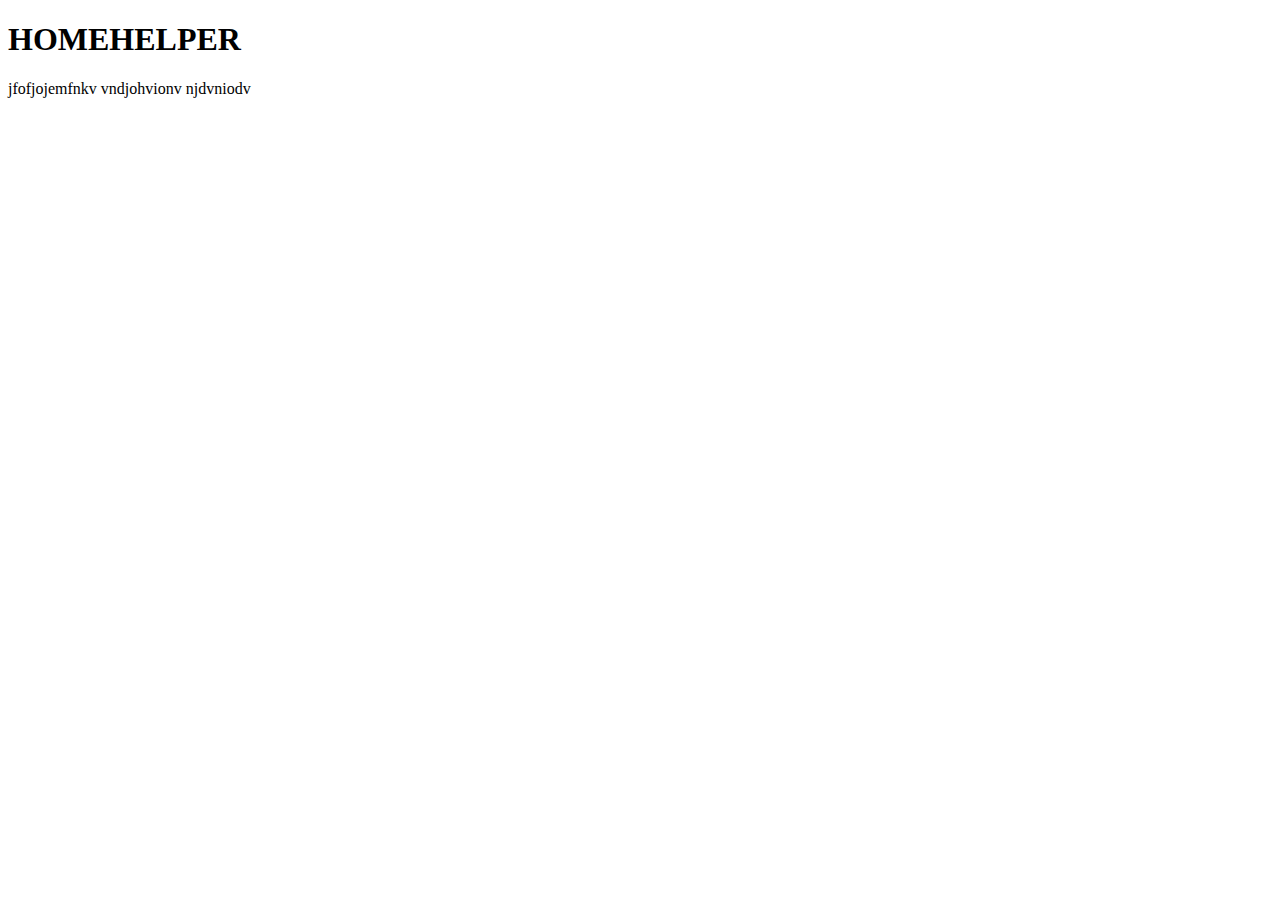
==== index.html @ da772786 "first commit" ====
<!DOCTYPE html>
<html lang="en">
  <head>
    <meta charset="UTF-8" />
    <meta name="viewport" content="width=device-width, initial-scale=1.0" />
    <title>HomeHelper</title>
  </head>
  <body>
    <h1>HOMEHELPER</h1>
    jfofjojemfnkv vndjohvionv njdvniodv
  </body>
</html>
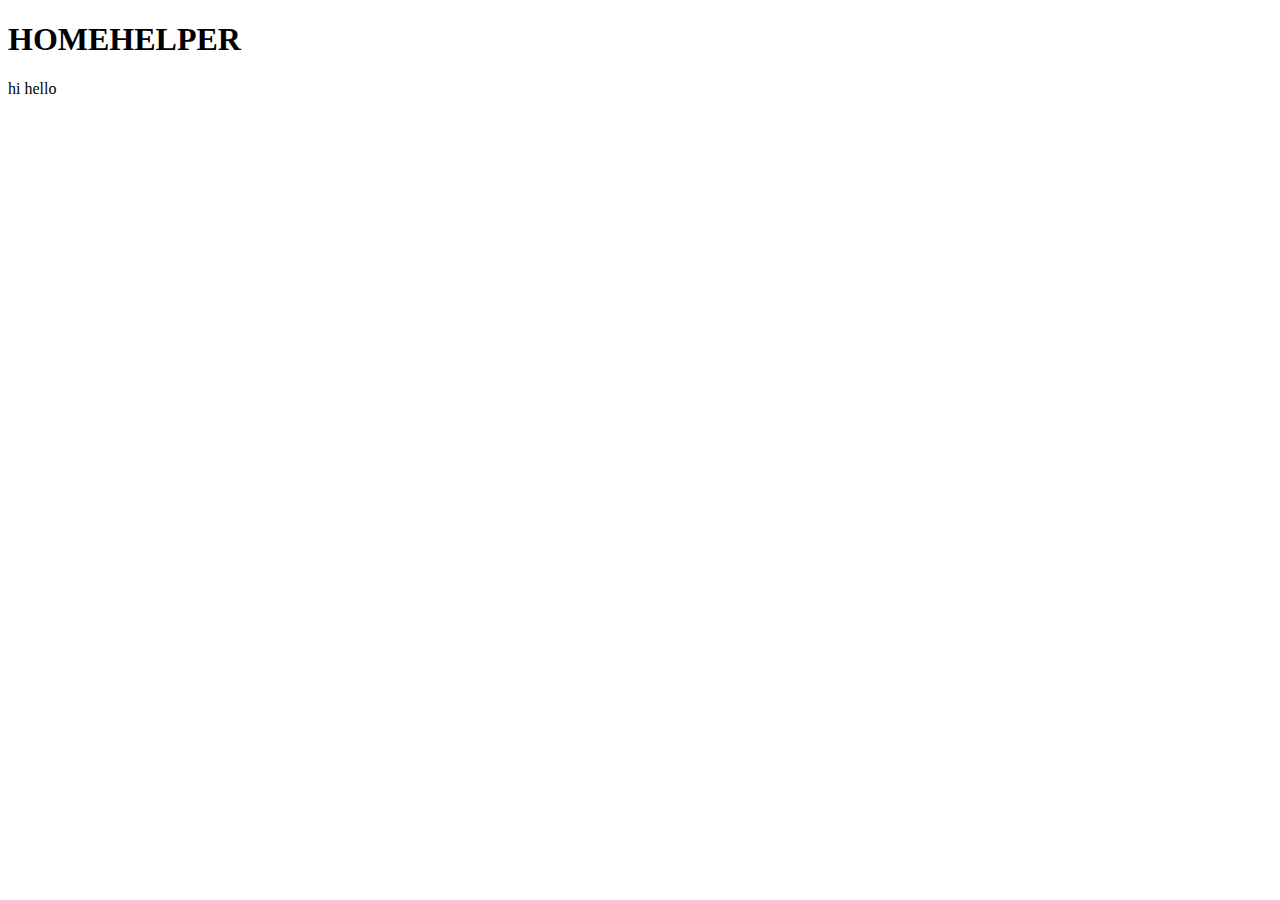
==== commit 18a3a6a4: "practice" ====
--- a/index.html
+++ b/index.html
@@ -7,6 +7,6 @@
   </head>
   <body>
     <h1>HOMEHELPER</h1>
-    jfofjojemfnkv vndjohvionv njdvniodv
   </body>
 </html>
+hi hello
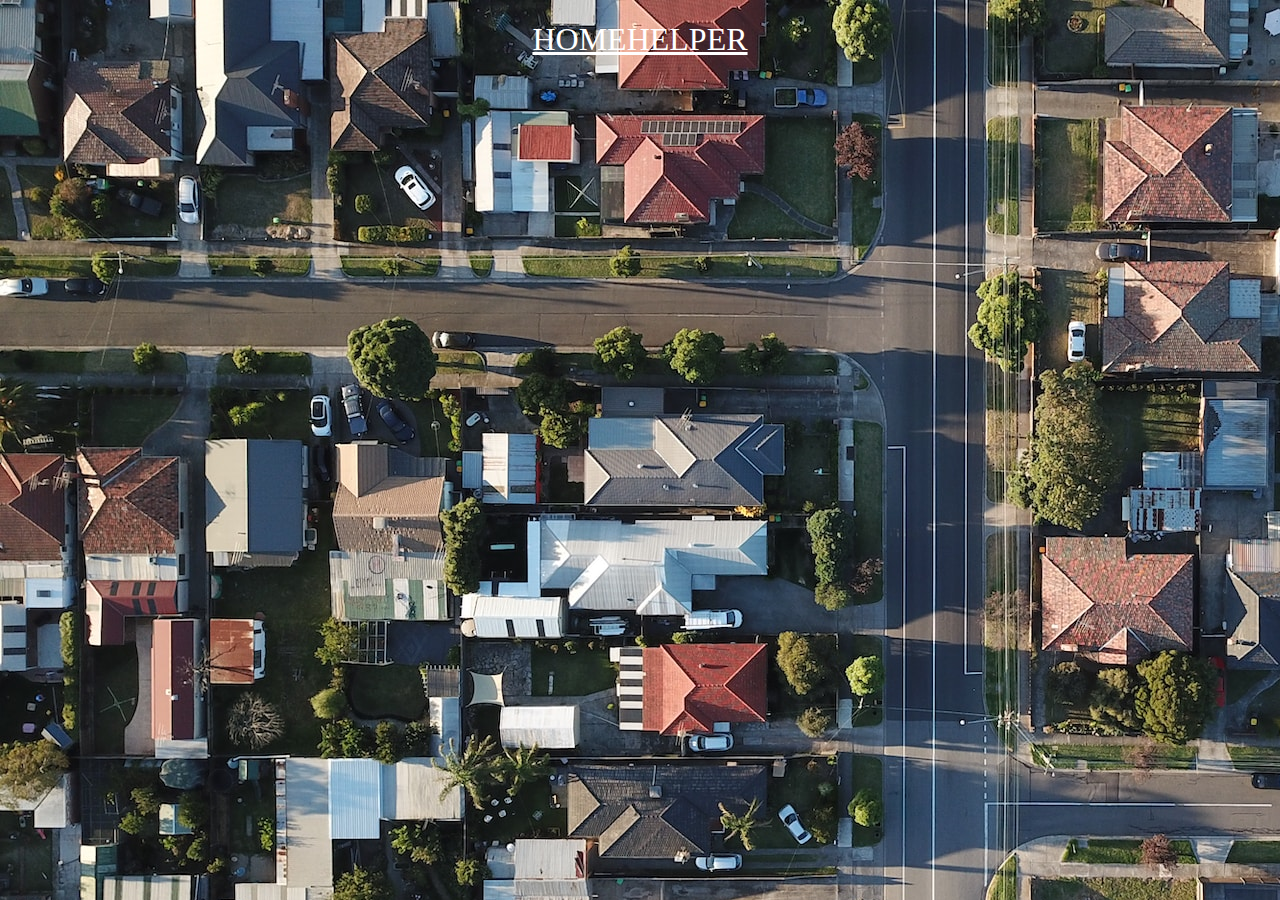
==== commit b77322b4: "added background image, centered text" ====
--- a/index.html
+++ b/index.html
@@ -5,8 +5,17 @@
     <meta name="viewport" content="width=device-width, initial-scale=1.0" />
     <title>HomeHelper</title>
   </head>
+  <style>
+    .HomeTitle {
+      font-weight: normal;
+      text-align: center;
+      color: white;
+    }
+    body {
+      background-image: url("images/neighborhood.jpg");
+    }
+  </style>
   <body>
-    <h1>HOMEHELPER</h1>
+    <h1 class="HomeTitle"><u>HOMEHELPER</u></h1>
   </body>
 </html>
-hi hello
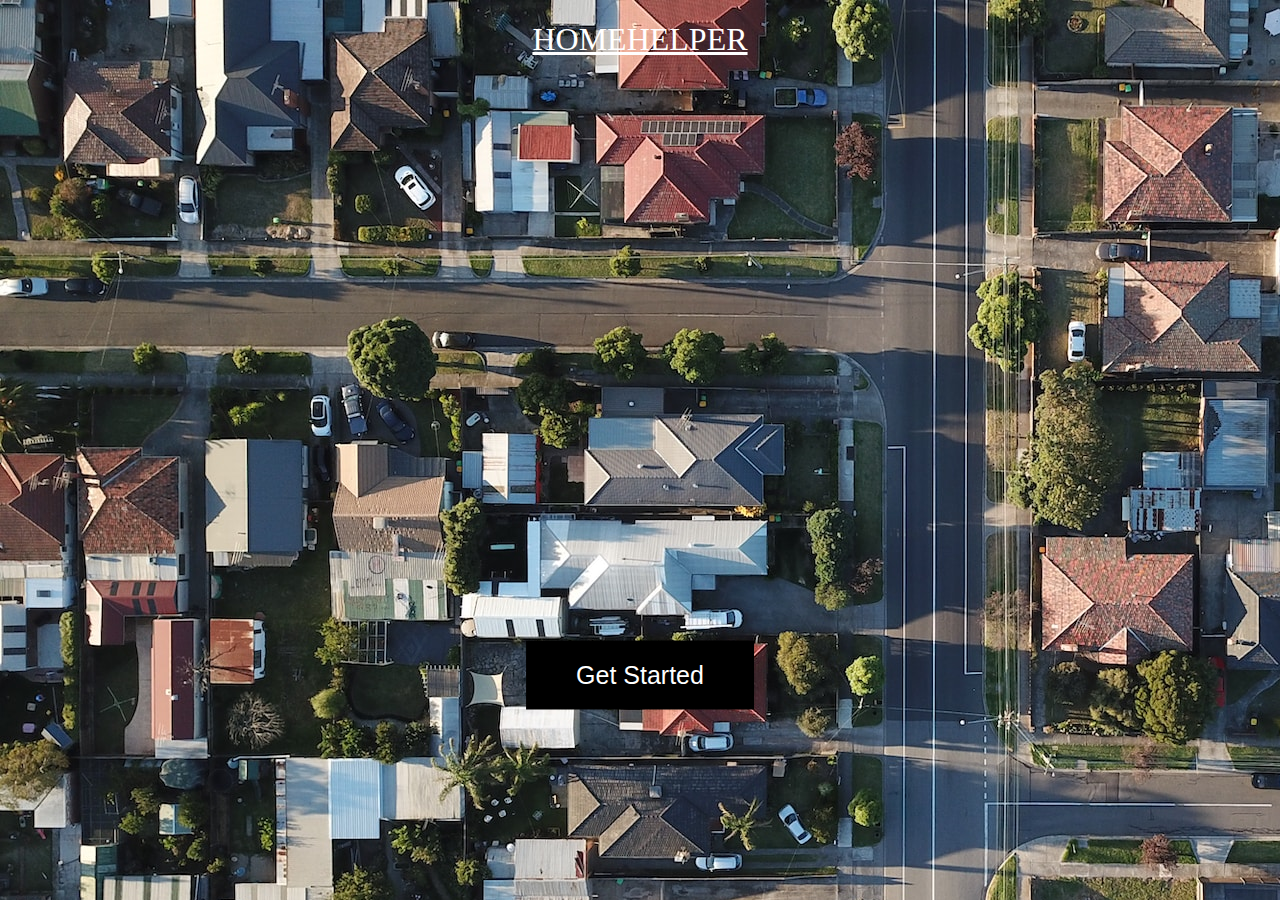
==== commit d4197a80: "added button on homepage and its functionality" ====
--- a/index.html
+++ b/index.html
@@ -3,19 +3,17 @@
   <head>
     <meta charset="UTF-8" />
     <meta name="viewport" content="width=device-width, initial-scale=1.0" />
+    <!--setting up title of webpage-->
     <title>HomeHelper</title>
+    <link rel="stylesheet" href="style.css" />
   </head>
-  <style>
-    .HomeTitle {
-      font-weight: normal;
-      text-align: center;
-      color: white;
-    }
-    body {
-      background-image: url("images/neighborhood.jpg");
-    }
-  </style>
   <body>
+    <!--setting title of homepage for visual display on main page-->
     <h1 class="HomeTitle"><u>HOMEHELPER</u></h1>
+    <!--<h2 class="comfort">Where your comfort matters</h2>-->
+    <!--created button to take user to next homepage-->
+    <button type="button" onclick="location.href='index_2/enter_state.html'">
+      Get Started
+    </button>
   </body>
 </html>
--- a/style.css
+++ b/style.css
@@ -0,0 +1,27 @@
+/*center top title of Homepage and change its color*/
+.HomeTitle {
+    font-weight: normal;
+    text-align: center;
+    color: white;
+  }
+  .comfort {
+    font-weight: normal;
+    text-align: center;
+    color: white;
+  }
+  /*adding background image to homepage*/
+  body {
+    background-image: url("images/neighborhood.jpg");
+  }
+  /*aligning button and adding color to the button box and text*/
+  button{
+    color: white;
+    background-color: black;
+    border:none;
+    position:absolute;
+    transform: translate(-50%,-50%);
+    top: 75%;
+    left: 50%;
+    padding: 20px 50px;
+    font-size: 25px;
+  }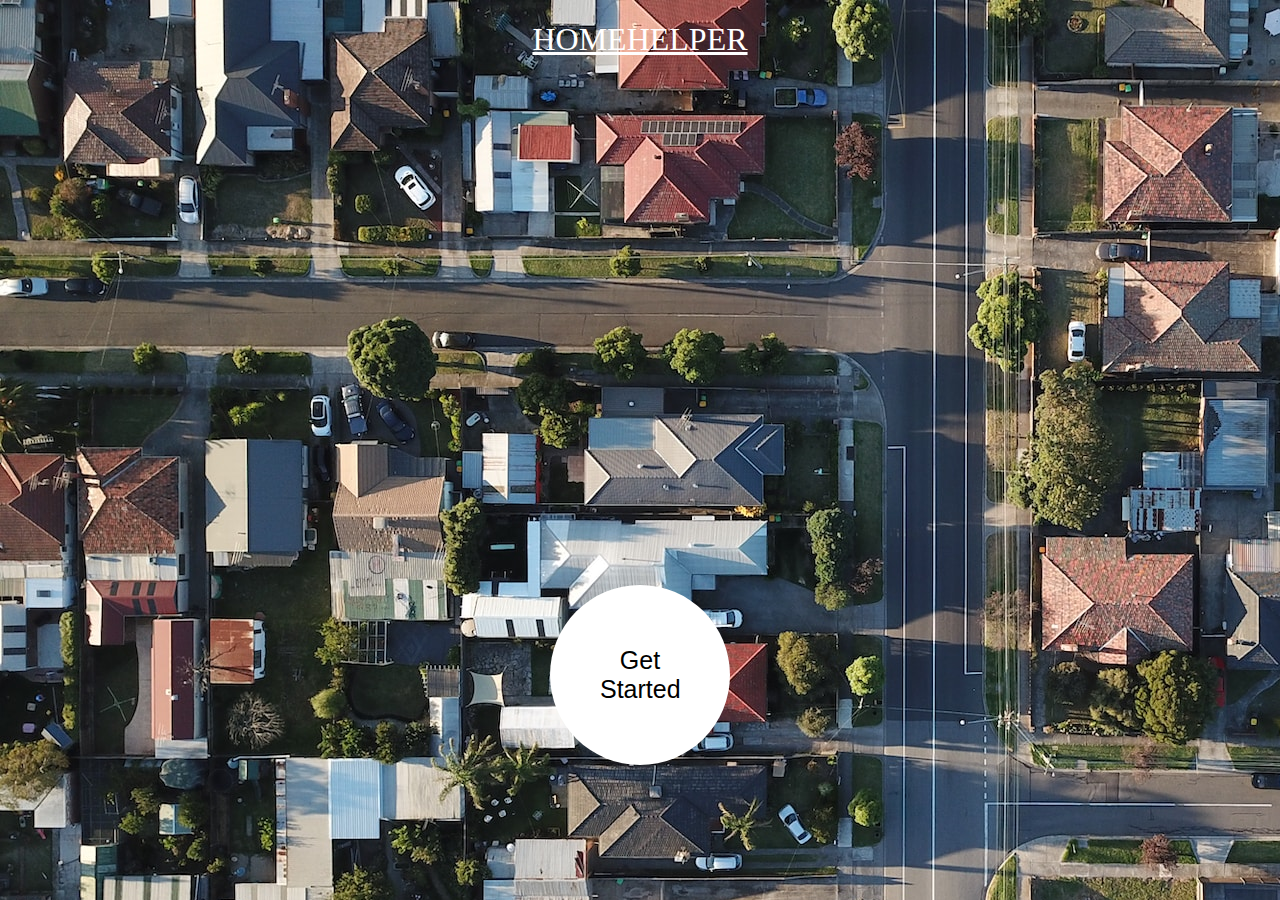
==== commit 860d6019: "touched up second webpage. Starting textbox input" ====
--- a/index.html
+++ b/index.html
@@ -12,7 +12,7 @@
     <h1 class="HomeTitle"><u>HOMEHELPER</u></h1>
     <!--<h2 class="comfort">Where your comfort matters</h2>-->
     <!--created button to take user to next homepage-->
-    <button type="button" onclick="location.href='index_2/enter_state.html'">
+    <button type="button" onclick="location.href='enter_state.html'">
       Get Started
     </button>
   </body>
--- a/style.css
+++ b/style.css
@@ -15,9 +15,12 @@
   }
   /*aligning button and adding color to the button box and text*/
   button{
-    color: white;
-    background-color: black;
+    color: black;
+    background-color: white;
     border:none;
+    width: 180px;
+    height: 180px;
+    border-radius: 90px;
     position:absolute;
     transform: translate(-50%,-50%);
     top: 75%;
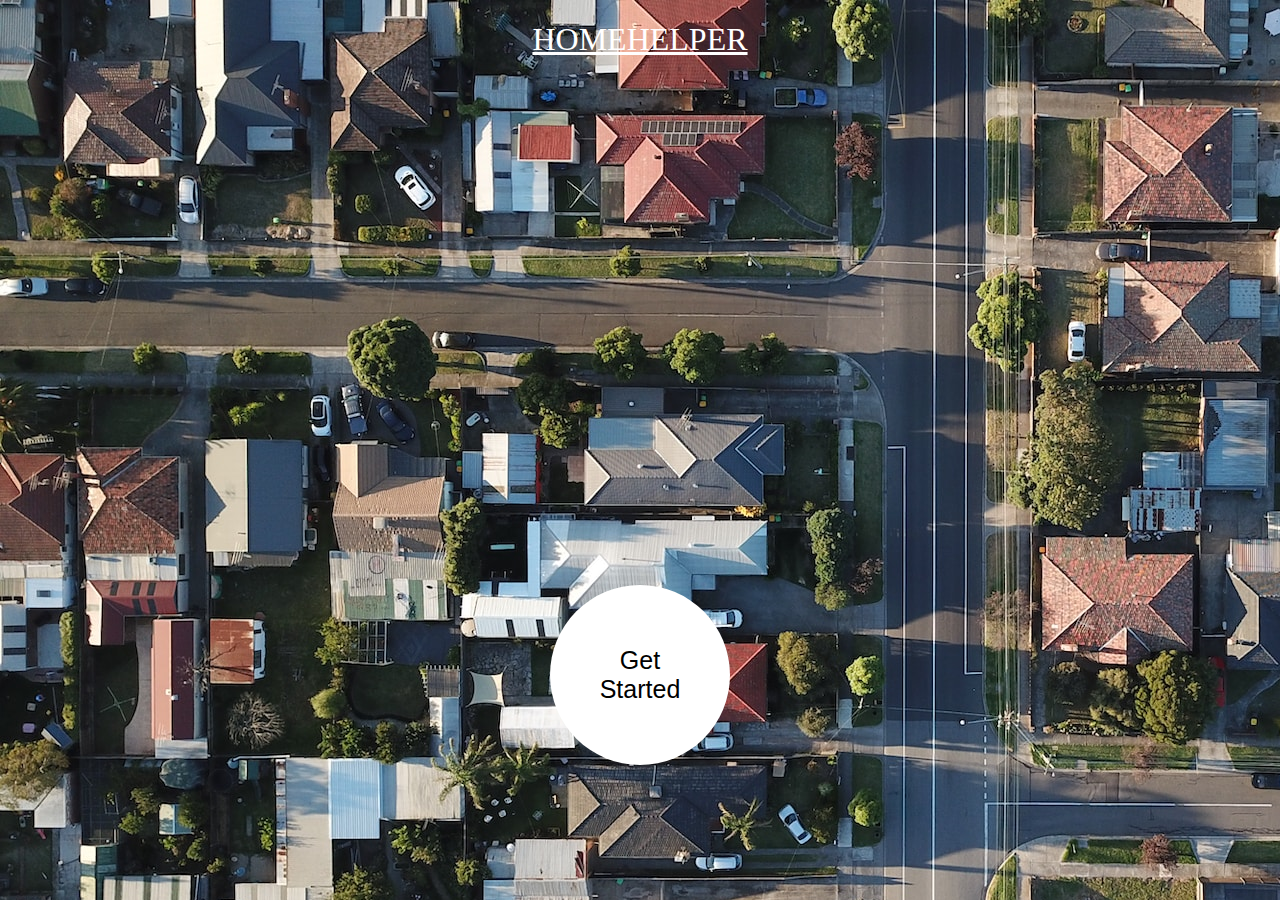
==== commit c66e60cd: "set up api. Should be working but getting error" ====
--- a/index.html
+++ b/index.html
@@ -17,3 +17,4 @@
     </button>
   </body>
 </html>
+<!-- can make anchor tag a button insted of button-->--- a/style.css
+++ b/style.css
@@ -25,6 +25,6 @@
     transform: translate(-50%,-50%);
     top: 75%;
     left: 50%;
-    padding: 20px 50px;
+    padding: 20px 30px;
     font-size: 25px;
   }